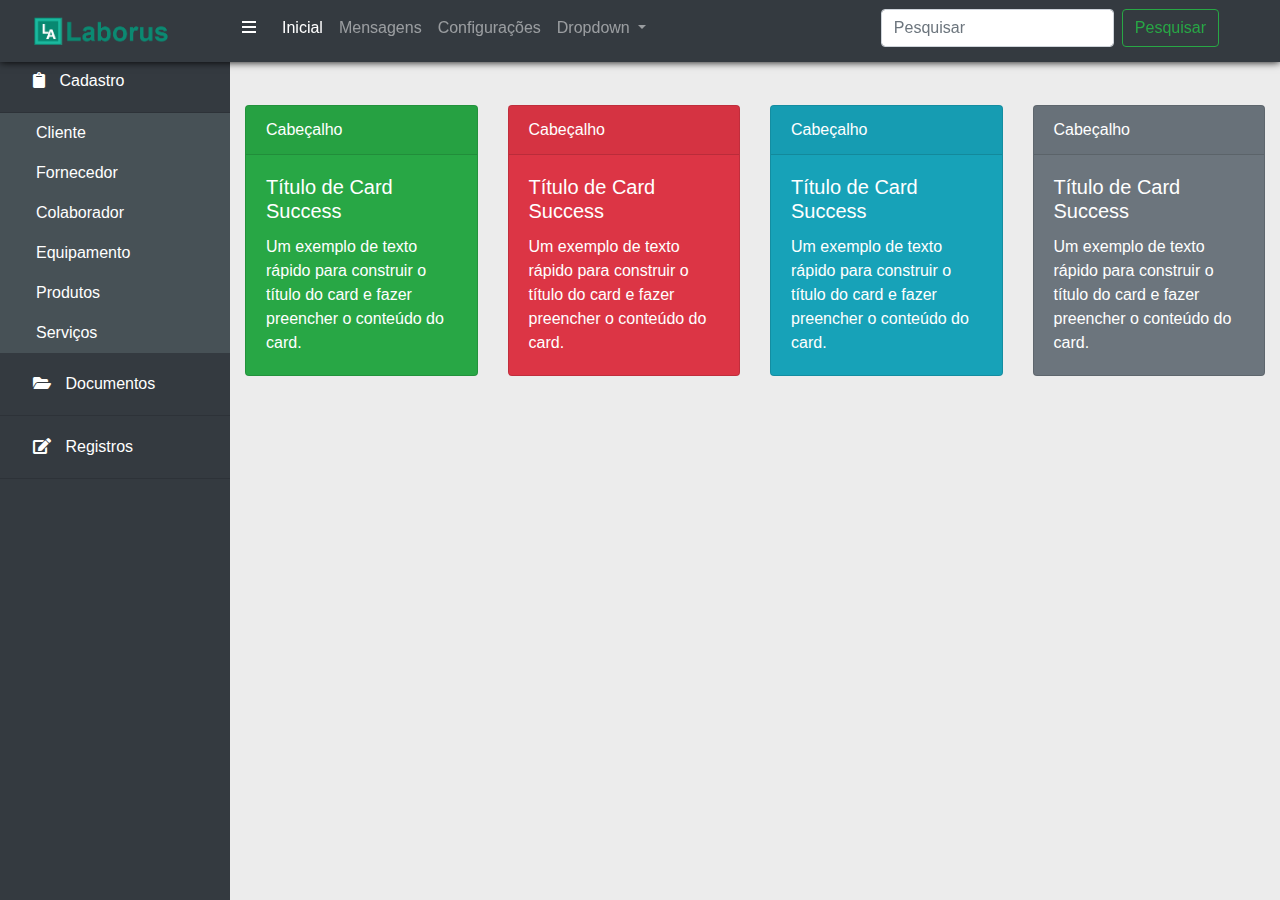
==== index.html @ 90de3955 "Enviando arquivos iniciais do projeto" ====
<!DOCTYPE html>
<html lang="pt-br">
  <head>
    <!-- Meta tags Obrigatórias -->
    <meta charset="utf-8">
    <meta name="viewport" content="width=device-width, initial-scale=1, shrink-to-fit=no">

    <!-- Bootstrap CSS -->
    <link rel="stylesheet" href="css/bootstrap.min.css">
    <link rel="stylesheet" type="text/css" href="css/all.min.css">
    <link rel="stylesheet" href="css/estilo.css">

    <title>Sistema de Gestão de Labotórios</title>
  </head>
  <body style="padding-top:60px;">
    
      <nav class="navbar navbar-expand-lg navbar-dark bg-dark fixed-top menu-superior">
        <div class="container-fluid">
          <div class="row row-menu-superior">
          <div class="col-md-2">
            
          
          <a class="navbar-brand" href="index.html">
            <img src="img/laborus.png" height="36px" alt="">
          </a>
        </div>
        <div class="col-md-10">
          
        
        <button class="navbar-toggler" type="button" data-toggle="collapse" data-target="#conteudoNavbarSuportado" aria-controls="conteudoNavbarSuportado" aria-expanded="false" aria-label="Alterna navegação">
          <span class="navbar-toggler-icon"></span>
        </button>

        <div class="collapse navbar-collapse" id="conteudoNavbarSuportado">
          <ul class="navbar-nav mr-auto">
            <li class="nav-item active">
              <a class="nav-link" href="#" id="toggle"><i class="fas fa-bars icone-sidebar"></i></a>
            </li>
            <li class="nav-item active">
              <a class="nav-link" href="index.html">Inicial</a>
            </li>
            <li class="nav-item">
              <a class="nav-link" href="#">Mensagens</a>
            </li>
            <li class="nav-item">
              <a class="nav-link" href="#">Configurações</a>
            </li>
            <li class="nav-item dropdown">
              <a class="nav-link dropdown-toggle" href="#" id="navbarDropdown" role="button" data-toggle="dropdown" aria-haspopup="true" aria-expanded="false">
                Dropdown
              </a>
              <div class="dropdown-menu" aria-labelledby="navbarDropdown">
                <a class="dropdown-item" href="#">Ação</a>
                <a class="dropdown-item" href="#">Outra ação</a>
                <div class="dropdown-divider"></div>
                <a class="dropdown-item" href="#">Algo mais aqui</a>
              </div>
            </li>

          </ul>
          <form class="form-inline my-2 my-lg-0">
            <input class="form-control mr-sm-2" type="search" placeholder="Pesquisar" aria-label="Pesquisar">
            <button class="btn btn-outline-success my-2 my-sm-0" type="submit">Pesquisar</button>
          </form>
        </div>
        </div>
        </div>
        </div>
      </nav>

    <div class="container-fluid">
      <div class="row">

        <div class=" sidebar" id="sidebar">

          <div class="accordion" id="accordionExample">
            <div class="card">
              <div class="card-header" id="headingOne">
                <h5 class="mb-0">
                  <button class="btn btn-link" type="button" data-toggle="collapse" data-target="#collapseOne" aria-expanded="true" aria-controls="collapseOne">
                    <i class="fas fa-clipboard icone-sidebar"></i> Cadastro
                  </button>
                </h5>
              </div>

              <div id="collapseOne" class="collapse show" aria-labelledby="headingOne" data-parent="#accordionExample">
                <div class="card-body">
                  <ul class="nav flex-column menu-lateral">
                    <li class="nav-item"><a class="nav-link" href="#">Cliente</a></li>
                    <li class="nav-item"><a class="nav-link" href="#">Fornecedor</a></li>
                    <li class="nav-item"><a class="nav-link" href="#">Colaborador</a></li>
                    <li class="nav-item"><a class="nav-link" href="#">Equipamento</a></li>
                    <li class="nav-item"><a class="nav-link" href="#">Produtos</a></li>
                    <li class="nav-item"><a class="nav-link" href="#">Serviços</a></li>
                  </ul>
                </div>
              </div>
            </div>
            <div class="card">
              <div class="card-header" id="headingTwo">
                <h5 class="mb-0">
                  <button class="btn btn-link collapsed" type="button" data-toggle="collapse" data-target="#collapseTwo" aria-expanded="false" aria-controls="collapseTwo">
                    <i class="fas fa-folder-open icone-sidebar"></i> Documentos
                  </button>
                </h5>
              </div>
              <div id="collapseTwo" class="collapse" aria-labelledby="headingTwo" data-parent="#accordionExample">
                <div class="card-body">
                  <ul class="nav flex-column menu-lateral">
                    <li class="nav-item"><a class="nav-link" href="#">Lista mestra</a></li>
                    <li class="nav-item"><a class="nav-link" href="#">Documentos externos</a></li>
                    <li class="nav-item"><a class="nav-link" href="#">Procedimentos</a></li>
                    <li class="nav-item"><a class="nav-link" href="#">Instruções de trabalho</a></li>
                    <li class="nav-item"><a class="nav-link" href="#">Obsoletos</a></li>
                    <li class="nav-item"><a class="nav-link" href="#">Em revisão/Elaboração</a></li>
                    <li class="nav-item"><a class="nav-link" href="#">Manuais</a></li>
                    <li class="nav-item"><a class="nav-link" href="#">Anexos</a></li>
                  </ul>
                </div>
              </div>
            </div>
            <div class="card">
              <div class="card-header" id="headingThree">
                <h5 class="mb-0">
                  <button class="btn btn-link collapsed" type="button" data-toggle="collapse" data-target="#collapseThree" aria-expanded="false" aria-controls="collapseThree">
                    <i class="fas fa-edit icone-sidebar"></i> Registros
                  </button>
                </h5>
              </div>
              <div id="collapseThree" class="collapse" aria-labelledby="headingThree" data-parent="#accordionExample">
                <div class="card-body">
                  <ul class="nav flex-column menu-lateral">
                    <li class="nav-item"><a class="nav-link" href="#">Organização</a></li>
                    <li class="nav-item"><a class="nav-link" href="#">Pessoal</a></li>
                    <li class="nav-item"><a class="nav-link" href="#">Equipamentos</a></li>
                    <li class="nav-item"><a class="nav-link" href="#">Compras</a></li>
                    <li class="nav-item"><a class="nav-link" href="#">Análise crítica de contratos</a></li>
                    <li class="nav-item"><a class="nav-link" href="#">Reclamações</a></li>
                    <li class="nav-item"><a class="nav-link" href="#">Trabalho não conforme</a></li>
                    <li class="nav-item"><a class="nav-link" href="#">Controle de registros</a></li>
                    <li class="nav-item"><a class="nav-link" href="#">Gestão de riscos</a></li>
                    <li class="nav-item"><a class="nav-link" href="#">Melhorias</a></li>
                    <li class="nav-item"><a class="nav-link" href="#">Ações corretivas</a></li>
                    <li class="nav-item"><a class="nav-link" href="#">Auditorias</a></li>
                    <li class="nav-item"><a class="nav-link" href="#">Análise crítica pela gerencia</a></li>
                    <li class="nav-item"><a class="nav-link" href="#">Plano de ação</a></li>
                    </ul>
                </div>
              </div>
            </div>
          </div>



        </div>
        <div class="content" id="main-content">
            <div class="row conteudo">
              <div class="col-md-3">

                <div class="card text-white bg-success mb-3" >
                  <div class="card-header">Cabeçalho</div>
                  <div class="card-body">
                    <h5 class="card-title">Título de Card Success</h5>
                    <p class="card-text">Um exemplo de texto rápido para construir o título do card e fazer preencher o conteúdo do card.</p>
                  </div>
                </div> 
              </div>
              <div class="col-md-3">
                <div class="card text-white bg-danger mb-3" >
                  <div class="card-header">Cabeçalho</div>
                  <div class="card-body">
                    <h5 class="card-title">Título de Card Success</h5>
                    <p class="card-text">Um exemplo de texto rápido para construir o título do card e fazer preencher o conteúdo do card.</p>
                  </div>
                </div>
              </div> 
              <div class="col-md-3">
                <div class="card text-white bg-info mb-3" >
                  <div class="card-header">Cabeçalho</div>
                  <div class="card-body">
                    <h5 class="card-title">Título de Card Success</h5>
                    <p class="card-text">Um exemplo de texto rápido para construir o título do card e fazer preencher o conteúdo do card.</p>
                  </div>
                </div>
              </div> 
              <div class="col-md-3">
                <div class="card text-white bg-secondary mb-3" >
                  <div class="card-header">Cabeçalho</div>
                  <div class="card-body">
                    <h5 class="card-title">Título de Card Success</h5>
                    <p class="card-text">Um exemplo de texto rápido para construir o título do card e fazer preencher o conteúdo do card.</p>
                  </div>
                </div>
              </div>
            </div>

        </div>
        
        </div>

      </div>
    </div>

    <!-- JavaScript (Opcional) -->
    <!-- jQuery primeiro, depois Popper.js, depois Bootstrap JS -->
    <script src="js/jquery-3.5.1.min.js"></script>
    <script src="js/bootstrap.bundle.min.js"></script>
    <script>
      $('#toggle').click(function() {
        $('#sidebar').toggle('slide');
          $('.content').animate({
              'margin-left' : $('.content').css('margin-left') == '230px' ? '0px' : '230px'
          }, 300);
      });
     
    </script>
  </body>
</html>
---- css/estilo.css ----
body {
	background: #ececec;
}
.menu-superior {
	box-shadow: 0px 0px 8px #000;
}
.row-menu-superior {
	width: 100%;
}
.sidebar {
	background: rgb(52 58 64);
	width: 100%;
	padding-right: 0;
	padding-left: 0; 
	position: absolute;
    top: 0;
    left: 0;
    padding-top: 50px;
    min-height: 100%;
    width: 230px;
}
.content {
    margin-left: 230px;
    padding-top: 50px;
    min-height: 100%;
    width: 100%;
    padding: 15px;
}
.conteudo {
	margin-top: 30px;
}
.sidebar .accordion .card {
	border: none;
	border-radius: 0;
}
.sidebar .accordion .card-header {
	width: 100%;
	border-radius: 0;
}
.sidebar .accordion .card-header {
	background-color: rgb(52 58 64);
}
.sidebar .accordion .card-body {
	background-color: #475156;
	padding:  0;
}
.sidebar .btn-link, .sidebar .nav-link {
	color:  white;
	display: block;
}
.sidebar .btn-link:hover {
	color:  white;
}
.sidebar .nav-item:hover {
	background-color: rgb(52 58 64);
	color:  #fff;
	width: 100%;
}
.sidebar .nav-link {
	margin-left: 20px;
}
.icone-sidebar {
	margin-right: 10px;
}
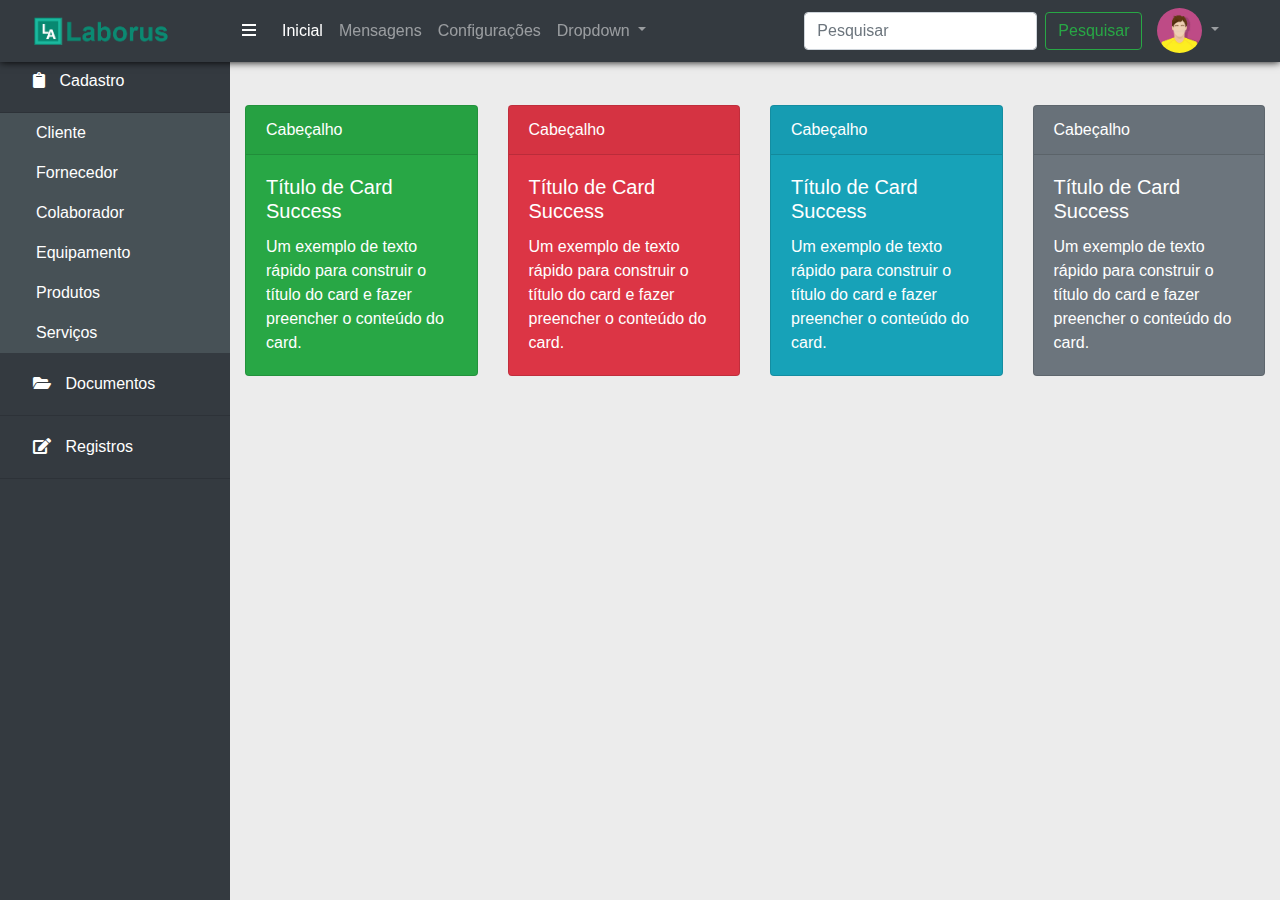
==== commit a505026a: "Profile menu" ====
--- a/index.html
+++ b/index.html
@@ -27,7 +27,7 @@
         <div class="col-md-10">
           
         
-        <button class="navbar-toggler" type="button" data-toggle="collapse" data-target="#conteudoNavbarSuportado" aria-controls="conteudoNavbarSuportado" aria-expanded="false" aria-label="Alterna navegação">
+        <button class="navbar-toggler" type="button" data-toggle="collapse" data-target="#conteudoNavbarSuportado" aria-controls="conteudoNavbarSuportado" aria-expanded="false" aria-label="Alterna navegação menu">
           <span class="navbar-toggler-icon"></span>
         </button>
 
@@ -62,6 +62,21 @@
             <input class="form-control mr-sm-2" type="search" placeholder="Pesquisar" aria-label="Pesquisar">
             <button class="btn btn-outline-success my-2 my-sm-0" type="submit">Pesquisar</button>
           </form>
+
+          <div class="profile">
+            <div class="dropdown">
+              <a class=" dropdown-toggle" href="#" role="button" id="dropdownMenuLink" data-toggle="dropdown" aria-haspopup="true" aria-expanded="false">
+                <img src="img/avatar.jpg" alt="">
+              </a>
+
+              <div class="dropdown-menu" aria-labelledby="dropdownMenuLink">
+                <a class="dropdown-item" href="#">Alguma ação</a>
+                <a class="dropdown-item" href="#">Outra ação</a>
+                <a class="dropdown-item" href="#">Sair</a>
+              </div>
+            </div>
+            
+          </div>
         </div>
         </div>
         </div>
--- a/css/estilo.css
+++ b/css/estilo.css
@@ -6,6 +6,18 @@
 }
 .row-menu-superior {
 	width: 100%;
+}
+.profile {
+	margin-left: 15px;
+}
+.profile img {
+	width: 45px;
+	height: 45px;
+	object-fit: cover;
+	border-radius: 50% 50%;
+}
+.profile .dropdown-toggle::after {
+	color: rgba(255,255,255,.5);
 }
 .sidebar {
 	background: rgb(52 58 64);
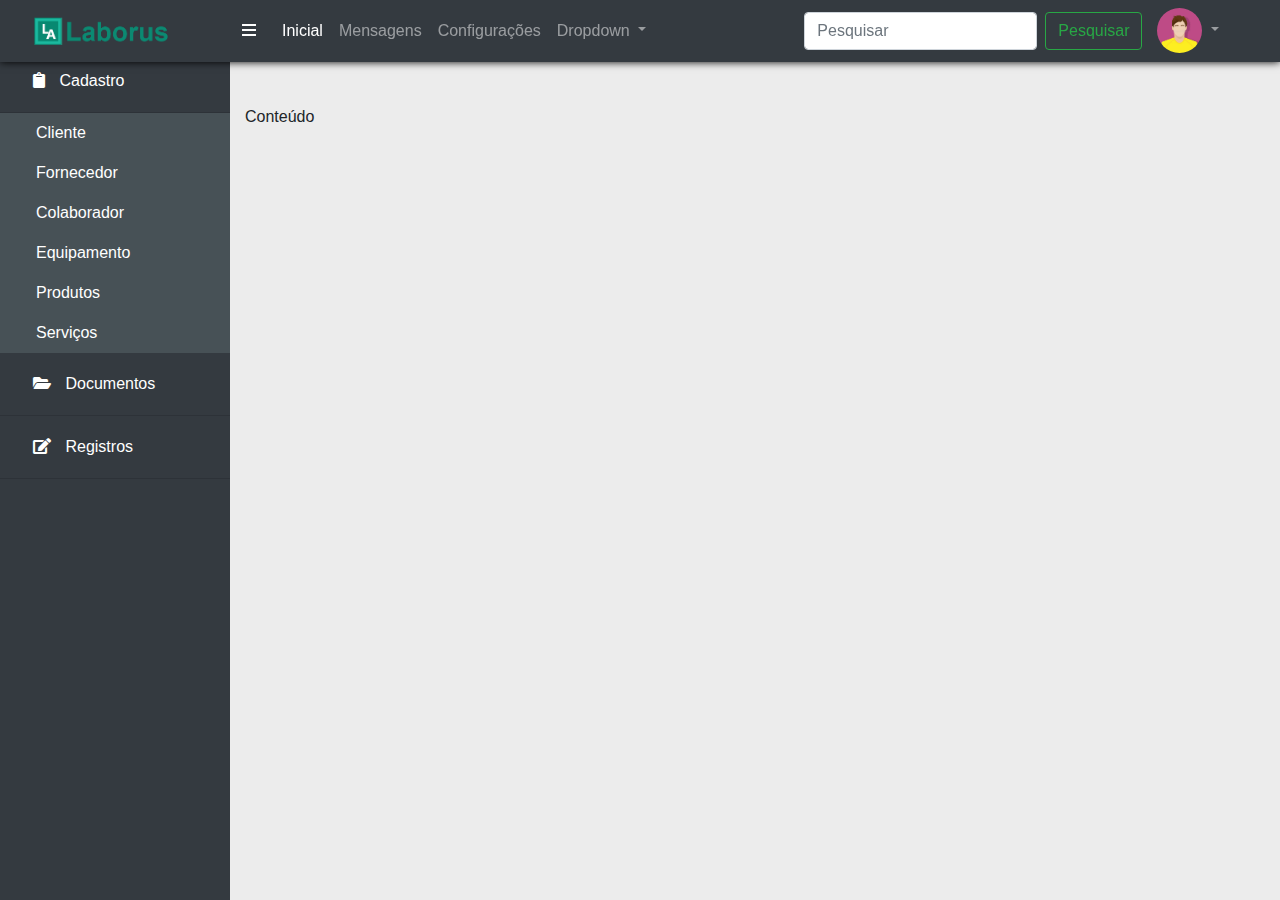
==== commit 7a6c8a0d: "Enviando modelo de dados inicial" ====
--- a/index.html
+++ b/index.html
@@ -170,42 +170,8 @@
         </div>
         <div class="content" id="main-content">
             <div class="row conteudo">
-              <div class="col-md-3">
-
-                <div class="card text-white bg-success mb-3" >
-                  <div class="card-header">Cabeçalho</div>
-                  <div class="card-body">
-                    <h5 class="card-title">Título de Card Success</h5>
-                    <p class="card-text">Um exemplo de texto rápido para construir o título do card e fazer preencher o conteúdo do card.</p>
-                  </div>
-                </div> 
-              </div>
-              <div class="col-md-3">
-                <div class="card text-white bg-danger mb-3" >
-                  <div class="card-header">Cabeçalho</div>
-                  <div class="card-body">
-                    <h5 class="card-title">Título de Card Success</h5>
-                    <p class="card-text">Um exemplo de texto rápido para construir o título do card e fazer preencher o conteúdo do card.</p>
-                  </div>
-                </div>
-              </div> 
-              <div class="col-md-3">
-                <div class="card text-white bg-info mb-3" >
-                  <div class="card-header">Cabeçalho</div>
-                  <div class="card-body">
-                    <h5 class="card-title">Título de Card Success</h5>
-                    <p class="card-text">Um exemplo de texto rápido para construir o título do card e fazer preencher o conteúdo do card.</p>
-                  </div>
-                </div>
-              </div> 
-              <div class="col-md-3">
-                <div class="card text-white bg-secondary mb-3" >
-                  <div class="card-header">Cabeçalho</div>
-                  <div class="card-body">
-                    <h5 class="card-title">Título de Card Success</h5>
-                    <p class="card-text">Um exemplo de texto rápido para construir o título do card e fazer preencher o conteúdo do card.</p>
-                  </div>
-                </div>
+              <div class="col">
+                Conteúdo
               </div>
             </div>
 
